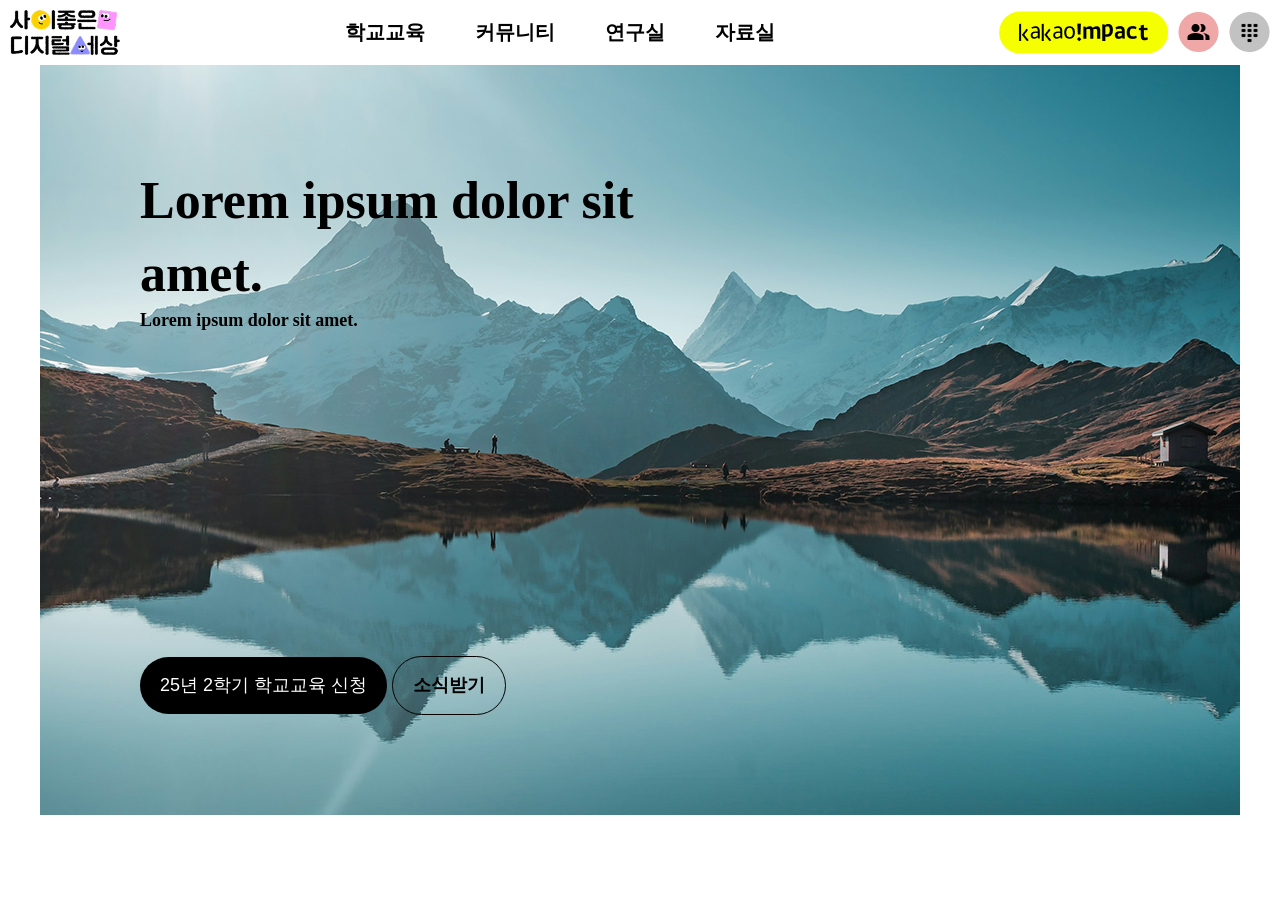
==== 01web/01html/250902/index.html @ 7c35a895 "first" ====
<!DOCTYPE html>
<html lang="ko">
    <head>
        <meta charset="UTF-8" />
        <meta name="viewport" content="width=device-width, initial-scale=1.0" />
        <title>Document</title>
        <link rel="stylesheet" href="css/reset.css" />
        <link rel="stylesheet" href="css/style.css" />
        <style>
            .visualWrap {
                width: 1200px;
                height: 750px;
                /* background: skyblue; */
                background-image: url('img/visual02.png');
                margin-left: auto;
                margin-right: auto;
                padding: 100px;
            }
            .contWrap {
                /* background: pink; */
                width: 500px;
                height: 100%;
                display: flex;
                flex-direction: column;
                justify-content: space-between;
            }
            .btnWrap .btn {
                background-color: black;
                border: 0 none;
                padding: 18px 20px;
                border-radius: 30px;
                color: white;
            }
            .btnWrap .btn.outline {
                background-color: initial;
                color: black;
                font-weight: 700;
                border: 1px solid #000;
            }
            .header {
                padding: 10px;
                display: flex;
                width: 1280px;
                /* background: skyblue; */
                justify-content: space-between;
                align-items: center;
                margin: 0 auto;
            }
            .menuWrap {
                /* width: 500px; */
                display: flex;
                justify-content: space-between;
                gap: 50px;
                font-size: 20px;
                font-weight: 700;
            }
            .utilWrap {
                /* width: 300px; */
                display: flex;
                justify-content: space-between;
                align-items: center;
                gap: 10px;
            }
        </style>
    </head>
    <body>
        <div class="header">
            <h1><img src="img/logo02.png" alt="" width="110px;" /></h1>
            <div class="menuWrap">
                <a href="#" class="link">학교교육</a>
                <a href="#" class="link">커뮤니티</a>
                <a href="#" class="link">연구실</a>
                <a href="#" class="link">자료실</a>
            </div>
            <div class="utilWrap">
                <img src="img/button01.png" alt="" />
                <img src="img/btn01_02.png" alt="" />
                <img src="img/btn01_03.png" alt="" />
            </div>
        </div>
        <div class="visualWrap">
            <div class="contWrap">
                <div>
                    <h2>Lorem ipsum dolor sit amet.</h2>
                    <h4>Lorem ipsum dolor sit amet.</h4>
                </div>
                <div class="btnWrap">
                    <button class="btn">25년 2학기 학교교육 신청</button>
                    <!-- <a href="#" class="btn">test</a> -->
                    <button class="btn outline">소식받기</button>
                </div>
            </div>
        </div>
    </body>
</html>
---- 01web/01html/250902/css/style.css ----
body,
button,
input,
select,
td,
textarea,
th {
    font-size: 18px;
    line-height: 1.15;
}

h2 {
    font-size: 52px;
    line-height: 1.4;
}

h4.desc {
    font-size: 30px;
    line-height: 1.4;
}

p {
    font-size: 16px;
}
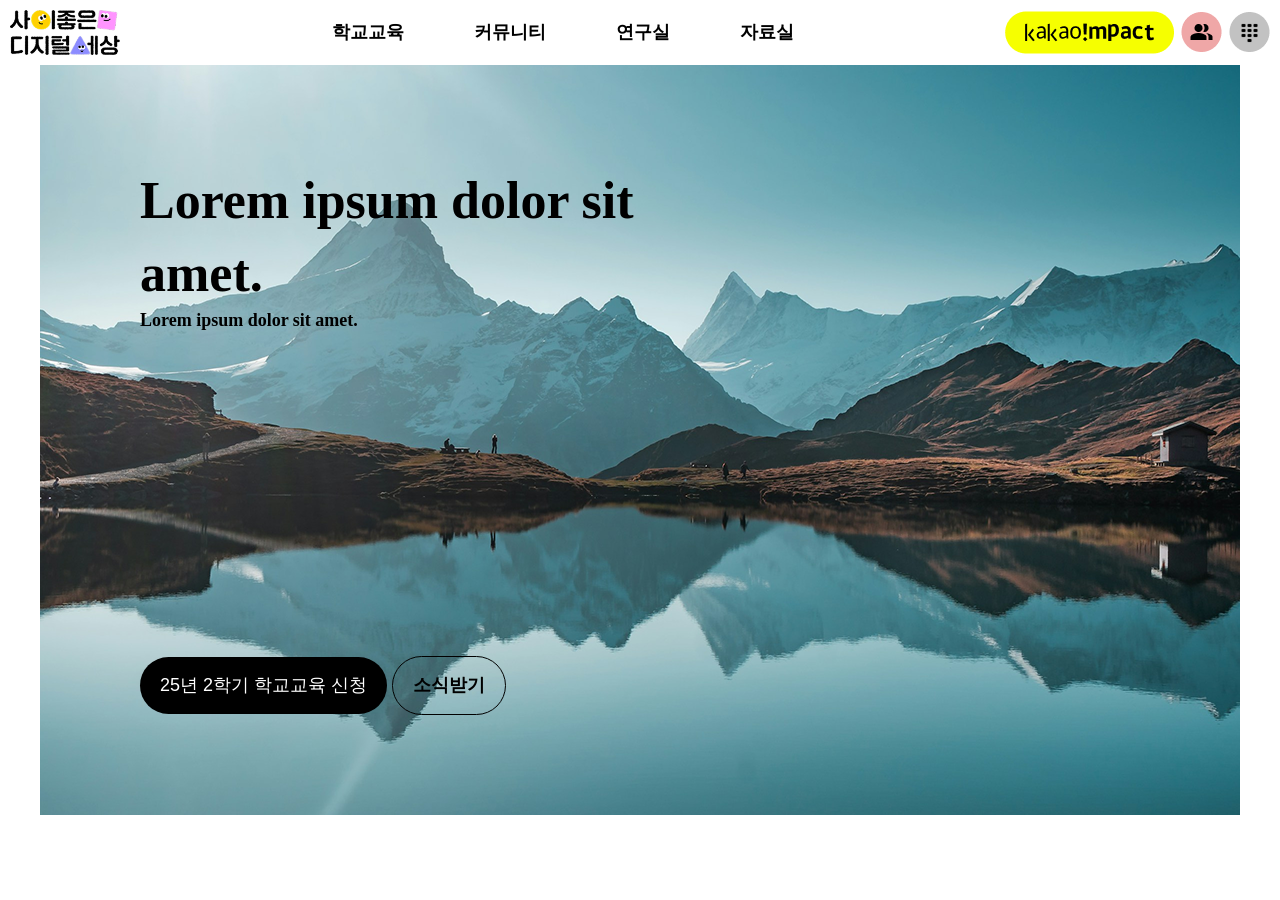
==== commit 7d59fc83: "250903_1739" ====
--- a/01web/01html/250902/index.html
+++ b/01web/01html/250902/index.html
@@ -50,8 +50,8 @@
                 /* width: 500px; */
                 display: flex;
                 justify-content: space-between;
-                gap: 50px;
-                font-size: 20px;
+                gap: 70px;
+                font-size: 18px;
                 font-weight: 700;
             }
             .utilWrap {
@@ -59,7 +59,7 @@
                 display: flex;
                 justify-content: space-between;
                 align-items: center;
-                gap: 10px;
+                gap: 7px;
             }
         </style>
     </head>
